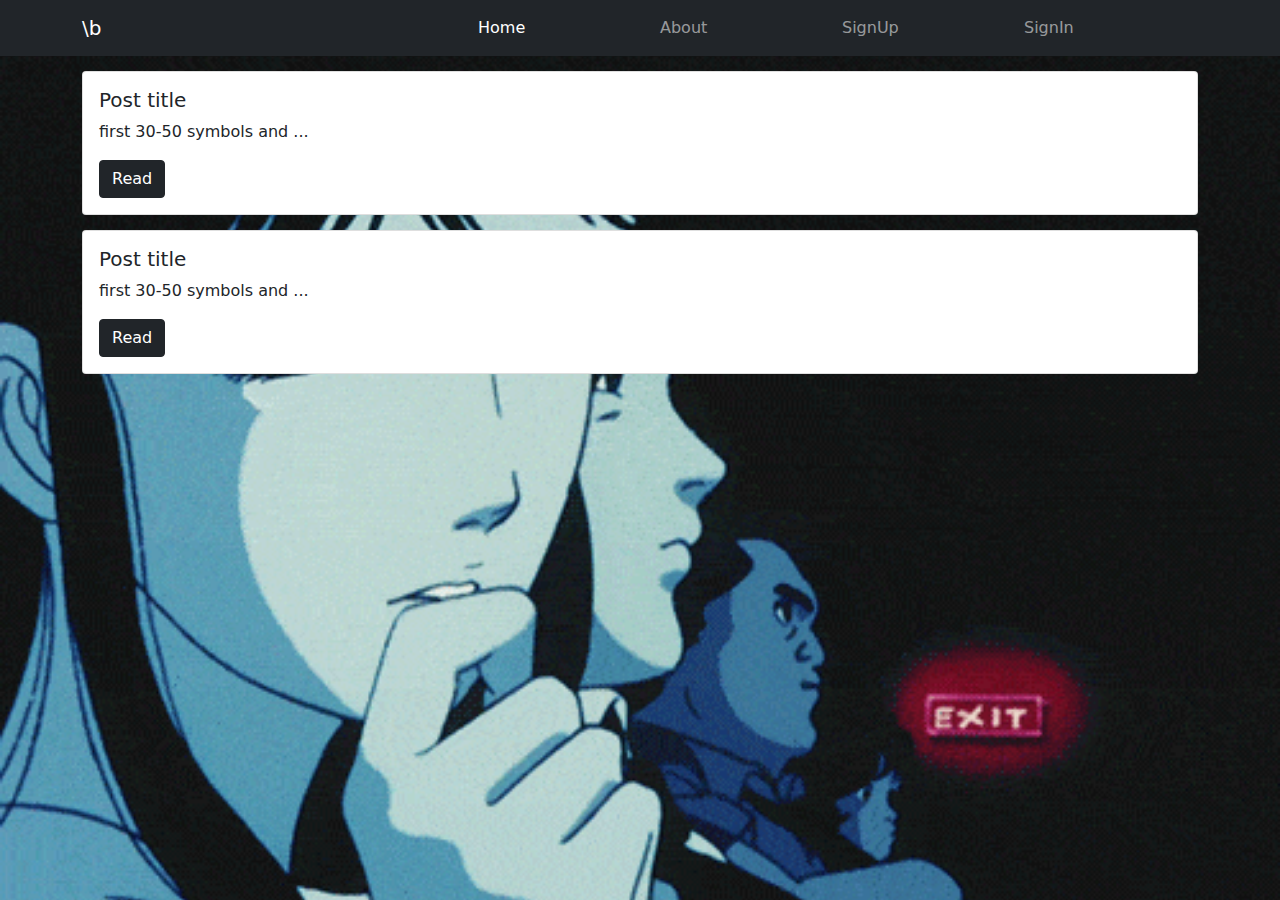
==== lab1/index.html @ b216c3ca "initial" ====
<!DOCTYPE html>
<html lang="en">
<head>
    <meta charset="UTF-8">
    <meta name="viewport" content="width=device-width, initial-scale=1.0">
    <link rel="stylesheet" href="css/bootstrap.min.css">
    <link rel="stylesheet" href="css/main.css">
    <title>Home</title>
</head>
<body>
    <header class="header">
        <nav class="navbar navbar-expand-lg navbar-dark bg-dark">
            <div class="container">
              <a class="navbar-brand col-4" href="index.html">&#92;b</a>
              <button class="navbar-toggler" type="button" data-bs-toggle="collapse" data-bs-target="#navbarNavAltMarkup" aria-controls="navbarNavAltMarkup" aria-expanded="false" aria-label="Toggle navigation">
                <span class="navbar-toggler-icon"></span>
              </button>
              <div class="collapse navbar-collapse" id="navbarNavAltMarkup">
                <ul class="navbar-nav col-12">
                  <a class="nav-link col-3 active" aria-current="page" href="index.html">Home</a>
                  <a class="nav-link col-3" href="about.html">About</a>
                  <a class="nav-link col-3" href="register.html">SignUp</a>
                  <a class="nav-link col-3" href="login.html">SignIn</a>
                </ul>
              </div>
            </div>
          </nav>
    </header>
    <main class="main">
        <div class="container">
            <div class="row">
                <div class="col-sm-12">
                    <div class="card card-margin">
                        <div class="card-body">
                            <h5 class="card-title">Post title</h5>
                            <p class="card-text">first 30-50 symbols and ...</p>
                            <a href="postPage.html" class="btn btn-dark">Read</a>
                        </div>
                    </div>
                    <div class="card card-margin">
                        <div class="card-body">
                            <h5 class="card-title">Post title</h5>
                            <p class="card-text">first 30-50 symbols and ...</p>
                            <a href="postPage.html" class="btn btn-dark">Read</a>
                        </div>
                    </div>
                </div>
            </div>
        </div>
    </main>
    <script defer src="js/bootstrap.bundle.min.js"></script>
</body>
</html>
---- lab1/css/main.css ----
body{
    background-image: url('../gifs/6.gif');
    background-size: cover;
}

.card-margin {
    margin-top: 15px;
}

.aling-text {
    text-align: center;
}

.center {
    justify-content: center;
    align-items: center;
}
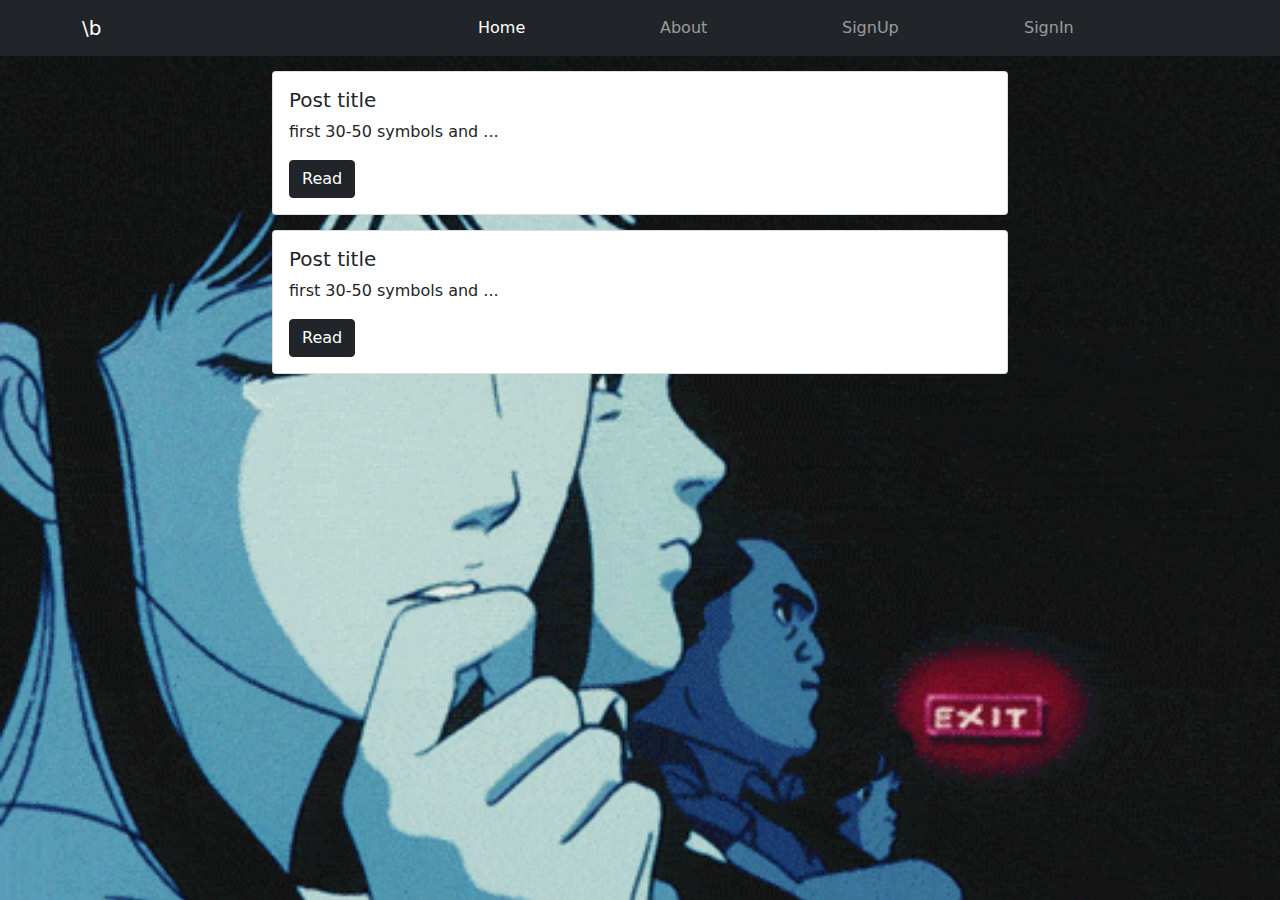
==== commit f32ae5d3: "profile page fix" ====
--- a/lab1/index.html
+++ b/lab1/index.html
@@ -28,8 +28,8 @@
     </header>
     <main class="main">
         <div class="container">
-            <div class="row">
-                <div class="col-sm-12">
+            <div class="row center">
+                <div class="col-sm-8">
                     <div class="card card-margin">
                         <div class="card-body">
                             <h5 class="card-title">Post title</h5>
--- a/lab1/css/main.css
+++ b/lab1/css/main.css
@@ -14,4 +14,4 @@
 .center {
     justify-content: center;
     align-items: center;
-}+}
